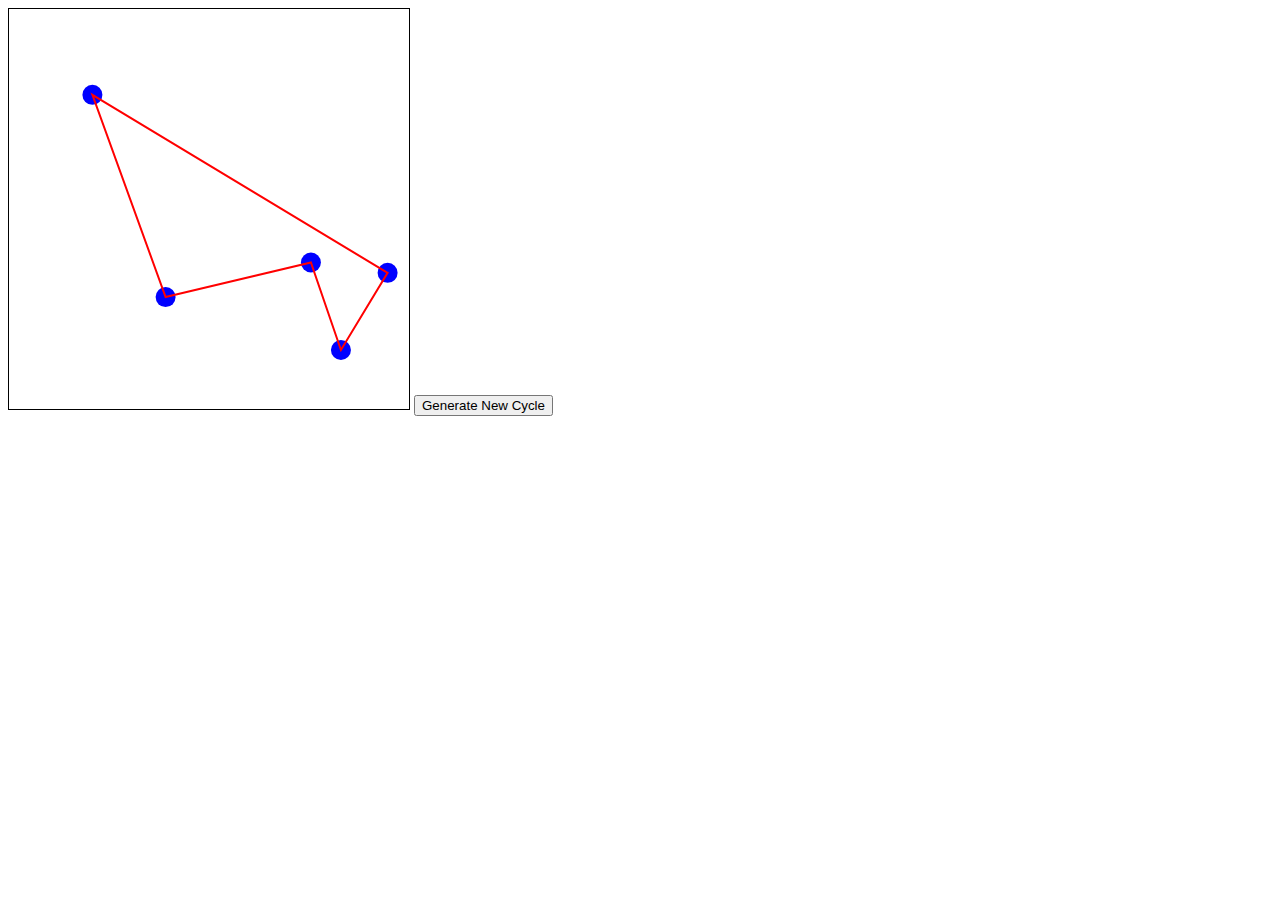
==== h.html @ c9c36dd7 "updates" ====
<!DOCTYPE html>
<html lang="en">
<head>
    <meta charset="UTF-8">
    <meta name="viewport" content="width=device-width, initial-scale=1.0">
    <title>Hamiltonian Cycle Visualization</title>
    <style>
        canvas {
            border: 1px solid black;
        }
    </style>
</head>
<body>
    <canvas id="graphCanvas" width="400" height="400"></canvas>
    <button id="generateBtn">Generate New Cycle</button>
    <script>
        const canvas = document.getElementById('graphCanvas');
        const ctx = canvas.getContext('2d');
        const generateBtn = document.getElementById('generateBtn');

        function drawGraph(nodes, edges) {
            ctx.clearRect(0, 0, canvas.width, canvas.height);
            
            // Draw nodes
            nodes.forEach(node => {
                ctx.beginPath();
                ctx.arc(node.x, node.y, 10, 0, 2 * Math.PI);
                ctx.fillStyle = 'blue';
                ctx.fill();
            });

            // Draw edges
            ctx.beginPath();
            ctx.moveTo(nodes[edges[0]].x, nodes[edges[0]].y);
            for (let i = 1; i < edges.length; i++) {
                ctx.lineTo(nodes[edges[i]].x, nodes[edges[i]].y);
            }
            ctx.closePath();
            ctx.strokeStyle = 'red';
            ctx.lineWidth = 2;
            ctx.stroke();
        }

        function generateRandomCycle(numNodes) {
            const nodes = [];
            const edges = [];

            // Generate random node positions
            for (let i = 0; i < numNodes; i++) {
                nodes.push({
                    x: Math.random() * (canvas.width - 40) + 20,
                    y: Math.random() * (canvas.height - 40) + 20
                });
            }

            // Generate a random permutation for the cycle
            const permutation = Array.from({length: numNodes}, (_, i) => i);
            for (let i = permutation.length - 1; i > 0; i--) {
                const j = Math.floor(Math.random() * (i + 1));
                [permutation[i], permutation[j]] = [permutation[j], permutation[i]];
            }

            edges.push(...permutation, permutation[0]);

            drawGraph(nodes, edges);
        }

        generateBtn.addEventListener('click', () => generateRandomCycle(5));

        // Initial generation
        generateRandomCycle(5);
    </script>
</body>
</html>
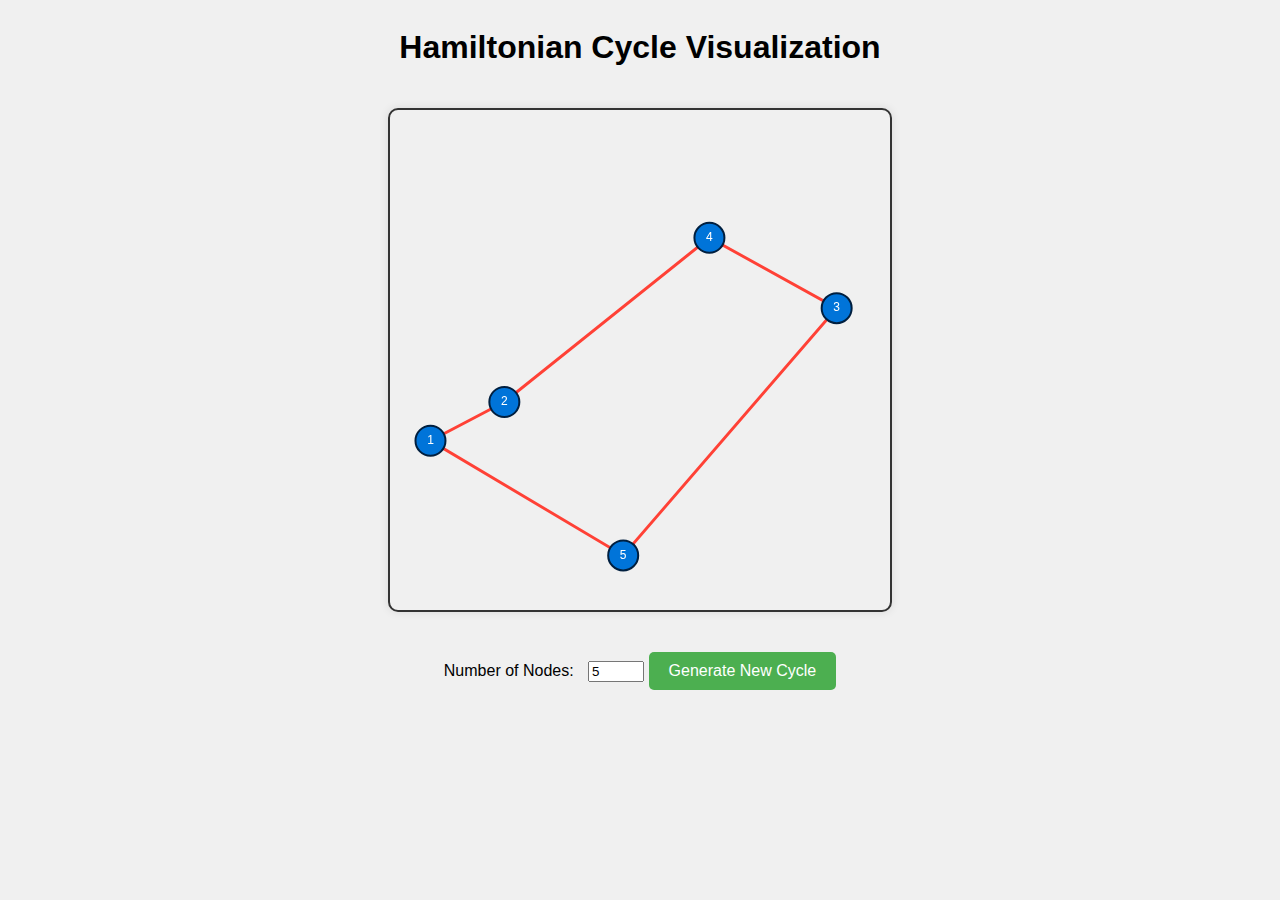
==== commit e43682c5: "updates" ====
--- a/h.html
+++ b/h.html
@@ -5,29 +5,56 @@
     <meta name="viewport" content="width=device-width, initial-scale=1.0">
     <title>Hamiltonian Cycle Visualization</title>
     <style>
+        body {
+            font-family: Arial, sans-serif;
+            display: flex;
+            flex-direction: column;
+            align-items: center;
+            background-color: #f0f0f0;
+        }
         canvas {
-            border: 1px solid black;
+            border: 2px solid #333;
+            border-radius: 10px;
+            margin: 20px 0;
+            box-shadow: 0 0 10px rgba(0,0,0,0.1);
+        }
+        button {
+            padding: 10px 20px;
+            font-size: 16px;
+            background-color: #4CAF50;
+            color: white;
+            border: none;
+            border-radius: 5px;
+            cursor: pointer;
+            transition: background-color 0.3s;
+        }
+        button:hover {
+            background-color: #45a049;
+        }
+        .controls {
+            margin-top: 20px;
+        }
+        label {
+            margin-right: 10px;
         }
     </style>
 </head>
 <body>
-    <canvas id="graphCanvas" width="400" height="400"></canvas>
-    <button id="generateBtn">Generate New Cycle</button>
+    <h1>Hamiltonian Cycle Visualization</h1>
+    <canvas id="graphCanvas" width="500" height="500"></canvas>
+    <div class="controls">
+        <label for="nodeCount">Number of Nodes:</label>
+        <input type="number" id="nodeCount" min="3" max="10" value="5">
+        <button id="generateBtn">Generate New Cycle</button>
+    </div>
     <script>
         const canvas = document.getElementById('graphCanvas');
         const ctx = canvas.getContext('2d');
         const generateBtn = document.getElementById('generateBtn');
+        const nodeCountInput = document.getElementById('nodeCount');
 
         function drawGraph(nodes, edges) {
             ctx.clearRect(0, 0, canvas.width, canvas.height);
-            
-            // Draw nodes
-            nodes.forEach(node => {
-                ctx.beginPath();
-                ctx.arc(node.x, node.y, 10, 0, 2 * Math.PI);
-                ctx.fillStyle = 'blue';
-                ctx.fill();
-            });
 
             // Draw edges
             ctx.beginPath();
@@ -36,9 +63,27 @@
                 ctx.lineTo(nodes[edges[i]].x, nodes[edges[i]].y);
             }
             ctx.closePath();
-            ctx.strokeStyle = 'red';
-            ctx.lineWidth = 2;
+            ctx.strokeStyle = '#FF4136';
+            ctx.lineWidth = 3;
             ctx.stroke();
+
+            // Draw nodes
+            nodes.forEach((node, index) => {
+                ctx.beginPath();
+                ctx.arc(node.x, node.y, 15, 0, 2 * Math.PI);
+                ctx.fillStyle = '#0074D9';
+                ctx.fill();
+                ctx.strokeStyle = '#001f3f';
+                ctx.lineWidth = 2;
+                ctx.stroke();
+
+                // Add node labels
+                ctx.fillStyle = 'white';
+                ctx.font = '12px Arial';
+                ctx.textAlign = 'center';
+                ctx.textBaseline = 'middle';
+                ctx.fillText(index + 1, node.x, node.y);
+            });
         }
 
         function generateRandomCycle(numNodes) {
@@ -48,8 +93,8 @@
             // Generate random node positions
             for (let i = 0; i < numNodes; i++) {
                 nodes.push({
-                    x: Math.random() * (canvas.width - 40) + 20,
-                    y: Math.random() * (canvas.height - 40) + 20
+                    x: Math.random() * (canvas.width - 80) + 40,
+                    y: Math.random() * (canvas.height - 80) + 40
                 });
             }
 
@@ -65,7 +110,14 @@
             drawGraph(nodes, edges);
         }
 
-        generateBtn.addEventListener('click', () => generateRandomCycle(5));
+        generateBtn.addEventListener('click', () => {
+            const numNodes = parseInt(nodeCountInput.value);
+            if (numNodes >= 3 && numNodes <= 10) {
+                generateRandomCycle(numNodes);
+            } else {
+                alert('Please enter a number between 3 and 10');
+            }
+        });
 
         // Initial generation
         generateRandomCycle(5);
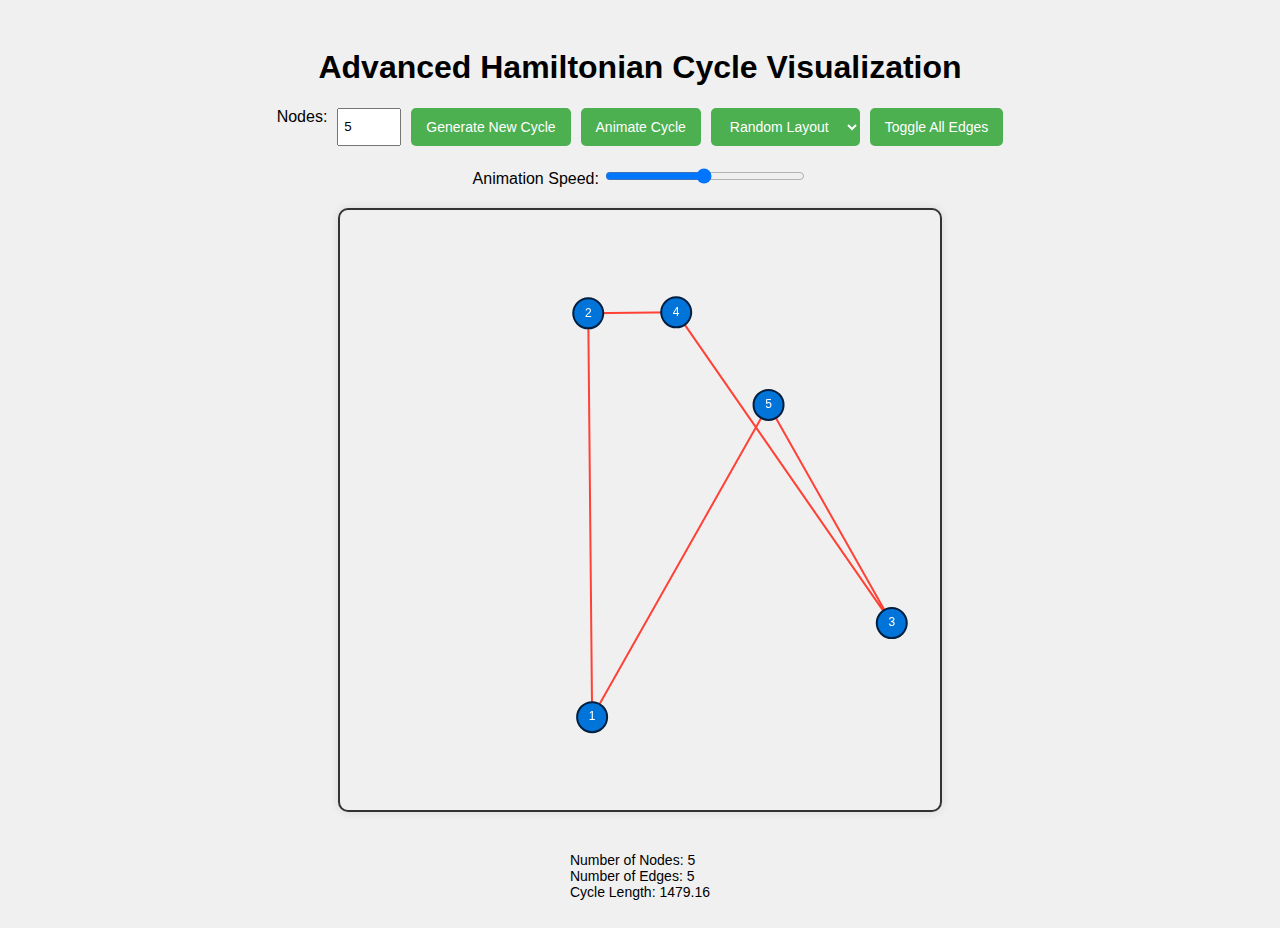
==== commit f519f541: "improvements" ====
--- a/h.html
+++ b/h.html
@@ -3,7 +3,7 @@
 <head>
     <meta charset="UTF-8">
     <meta name="viewport" content="width=device-width, initial-scale=1.0">
-    <title>Hamiltonian Cycle Visualization</title>
+    <title>Advanced Hamiltonian Cycle Visualization</title>
     <style>
         body {
             font-family: Arial, sans-serif;
@@ -11,6 +11,7 @@
             flex-direction: column;
             align-items: center;
             background-color: #f0f0f0;
+            padding: 20px;
         }
         canvas {
             border: 2px solid #333;
@@ -18,9 +19,16 @@
             margin: 20px 0;
             box-shadow: 0 0 10px rgba(0,0,0,0.1);
         }
-        button {
-            padding: 10px 20px;
-            font-size: 16px;
+        .controls {
+            display: flex;
+            flex-wrap: wrap;
+            justify-content: center;
+            gap: 10px;
+            margin-bottom: 20px;
+        }
+        button, select {
+            padding: 10px 15px;
+            font-size: 14px;
             background-color: #4CAF50;
             color: white;
             border: none;
@@ -28,43 +36,92 @@
             cursor: pointer;
             transition: background-color 0.3s;
         }
-        button:hover {
+        button:hover, select:hover {
             background-color: #45a049;
         }
-        .controls {
+        input[type="number"] {
+            width: 50px;
+            padding: 5px;
+        }
+        #stats {
             margin-top: 20px;
-        }
-        label {
-            margin-right: 10px;
+            font-size: 14px;
+        }
+        #animationSpeed {
+            width: 200px;
         }
     </style>
 </head>
 <body>
-    <h1>Hamiltonian Cycle Visualization</h1>
-    <canvas id="graphCanvas" width="500" height="500"></canvas>
+    <h1>Advanced Hamiltonian Cycle Visualization</h1>
     <div class="controls">
-        <label for="nodeCount">Number of Nodes:</label>
-        <input type="number" id="nodeCount" min="3" max="10" value="5">
+        <label for="nodeCount">Nodes:</label>
+        <input type="number" id="nodeCount" min="3" max="20" value="5">
         <button id="generateBtn">Generate New Cycle</button>
+        <button id="animateBtn">Animate Cycle</button>
+        <select id="layoutSelect">
+            <option value="random">Random Layout</option>
+            <option value="circle">Circular Layout</option>
+        </select>
+        <button id="toggleEdgesBtn">Toggle All Edges</button>
     </div>
+    <div>
+        <label for="animationSpeed">Animation Speed:</label>
+        <input type="range" id="animationSpeed" min="1" max="100" value="50">
+    </div>
+    <canvas id="graphCanvas" width="600" height="600"></canvas>
+    <div id="stats"></div>
     <script>
         const canvas = document.getElementById('graphCanvas');
         const ctx = canvas.getContext('2d');
         const generateBtn = document.getElementById('generateBtn');
+        const animateBtn = document.getElementById('animateBtn');
         const nodeCountInput = document.getElementById('nodeCount');
-
-        function drawGraph(nodes, edges) {
+        const layoutSelect = document.getElementById('layoutSelect');
+        const toggleEdgesBtn = document.getElementById('toggleEdgesBtn');
+        const animationSpeedInput = document.getElementById('animationSpeed');
+        const statsDiv = document.getElementById('stats');
+
+        let nodes = [];
+        let edges = [];
+        let allEdges = [];
+        let showAllEdges = false;
+        let animationId = null;
+
+        function drawGraph(highlightedEdge = -1) {
             ctx.clearRect(0, 0, canvas.width, canvas.height);
 
-            // Draw edges
+            // Draw all edges if toggled
+            if (showAllEdges) {
+                ctx.beginPath();
+                allEdges.forEach(edge => {
+                    ctx.moveTo(nodes[edge[0]].x, nodes[edge[0]].y);
+                    ctx.lineTo(nodes[edge[1]].x, nodes[edge[1]].y);
+                });
+                ctx.strokeStyle = '#AAAAAA';
+                ctx.lineWidth = 1;
+                ctx.stroke();
+            }
+
+            // Draw Hamiltonian cycle
             ctx.beginPath();
-            ctx.moveTo(nodes[edges[0]].x, nodes[edges[0]].y);
-            for (let i = 1; i < edges.length; i++) {
-                ctx.lineTo(nodes[edges[i]].x, nodes[edges[i]].y);
-            }
-            ctx.closePath();
-            ctx.strokeStyle = '#FF4136';
-            ctx.lineWidth = 3;
+            for (let i = 0; i < edges.length; i++) {
+                const startNode = nodes[edges[i]];
+                const endNode = nodes[edges[(i + 1) % edges.length]];
+                ctx.moveTo(startNode.x, startNode.y);
+                ctx.lineTo(endNode.x, endNode.y);
+
+                if (i === highlightedEdge) {
+                    ctx.strokeStyle = '#FF00FF';
+                    ctx.lineWidth = 4;
+                    ctx.stroke();
+                    ctx.beginPath();
+                    ctx.moveTo(endNode.x, endNode.y);
+                } else {
+                    ctx.strokeStyle = '#FF4136';
+                    ctx.lineWidth = 2;
+                }
+            }
             ctx.stroke();
 
             // Draw nodes
@@ -77,7 +134,6 @@
                 ctx.lineWidth = 2;
                 ctx.stroke();
 
-                // Add node labels
                 ctx.fillStyle = 'white';
                 ctx.font = '12px Arial';
                 ctx.textAlign = 'center';
@@ -86,36 +142,118 @@
             });
         }
 
+        function generateRandomLayout(numNodes) {
+            return Array.from({length: numNodes}, () => ({
+                x: Math.random() * (canvas.width - 80) + 40,
+                y: Math.random() * (canvas.height - 80) + 40
+            }));
+        }
+
+        function generateCircularLayout(numNodes) {
+            const centerX = canvas.width / 2;
+            const centerY = canvas.height / 2;
+            const radius = Math.min(canvas.width, canvas.height) / 2 - 40;
+            return Array.from({length: numNodes}, (_, i) => ({
+                x: centerX + radius * Math.cos(2 * Math.PI * i / numNodes),
+                y: centerY + radius * Math.sin(2 * Math.PI * i / numNodes)
+            }));
+        }
+
+        function generateAllEdges(numNodes) {
+            const edges = [];
+            for (let i = 0; i < numNodes; i++) {
+                for (let j = i + 1; j < numNodes; j++) {
+                    edges.push([i, j]);
+                }
+            }
+            return edges;
+        }
+
         function generateRandomCycle(numNodes) {
-            const nodes = [];
-            const edges = [];
-
-            // Generate random node positions
-            for (let i = 0; i < numNodes; i++) {
-                nodes.push({
-                    x: Math.random() * (canvas.width - 80) + 40,
-                    y: Math.random() * (canvas.height - 80) + 40
-                });
-            }
-
-            // Generate a random permutation for the cycle
+            const layout = layoutSelect.value === 'random' ? generateRandomLayout : generateCircularLayout;
+            nodes = layout(numNodes);
+            allEdges = generateAllEdges(numNodes);
+
             const permutation = Array.from({length: numNodes}, (_, i) => i);
             for (let i = permutation.length - 1; i > 0; i--) {
                 const j = Math.floor(Math.random() * (i + 1));
                 [permutation[i], permutation[j]] = [permutation[j], permutation[i]];
             }
-
-            edges.push(...permutation, permutation[0]);
-
-            drawGraph(nodes, edges);
+            edges = permutation;
+
+            drawGraph();
+            updateStats();
+        }
+
+        function animateCycle() {
+            let currentEdge = 0;
+            const animationSpeed = 101 - animationSpeedInput.value; // Invert for intuitive speed control
+
+            function animate() {
+                drawGraph(currentEdge);
+                currentEdge = (currentEdge + 1) % edges.length;
+                animationId = setTimeout(animate, animationSpeed);
+            }
+
+            animate();
+        }
+
+        function updateStats() {
+            const numNodes = nodes.length;
+            const cycleLength = calculateCycleLength();
+            statsDiv.innerHTML = `
+                Number of Nodes: ${numNodes}<br>
+                Number of Edges: ${edges.length}<br>
+                Cycle Length: ${cycleLength.toFixed(2)}
+            `;
+        }
+
+        function calculateCycleLength() {
+            let length = 0;
+            for (let i = 0; i < edges.length; i++) {
+                const startNode = nodes[edges[i]];
+                const endNode = nodes[edges[(i + 1) % edges.length]];
+                length += Math.sqrt(
+                    Math.pow(endNode.x - startNode.x, 2) + 
+                    Math.pow(endNode.y - startNode.y, 2)
+                );
+            }
+            return length;
         }
 
         generateBtn.addEventListener('click', () => {
             const numNodes = parseInt(nodeCountInput.value);
-            if (numNodes >= 3 && numNodes <= 10) {
+            if (numNodes >= 3 && numNodes <= 20) {
                 generateRandomCycle(numNodes);
             } else {
-                alert('Please enter a number between 3 and 10');
+                alert('Please enter a number between 3 and 20');
+            }
+        });
+
+        animateBtn.addEventListener('click', () => {
+            if (animationId) {
+                clearTimeout(animationId);
+                animationId = null;
+                animateBtn.textContent = 'Animate Cycle';
+            } else {
+                animateCycle();
+                animateBtn.textContent = 'Stop Animation';
+            }
+        });
+
+        toggleEdgesBtn.addEventListener('click', () => {
+            showAllEdges = !showAllEdges;
+            drawGraph();
+        });
+
+        layoutSelect.addEventListener('change', () => {
+            generateRandomCycle(nodes.length);
+        });
+
+        animationSpeedInput.addEventListener('input', () => {
+            if (animationId) {
+                clearTimeout(animationId);
+                animateCycle();
             }
         });
 
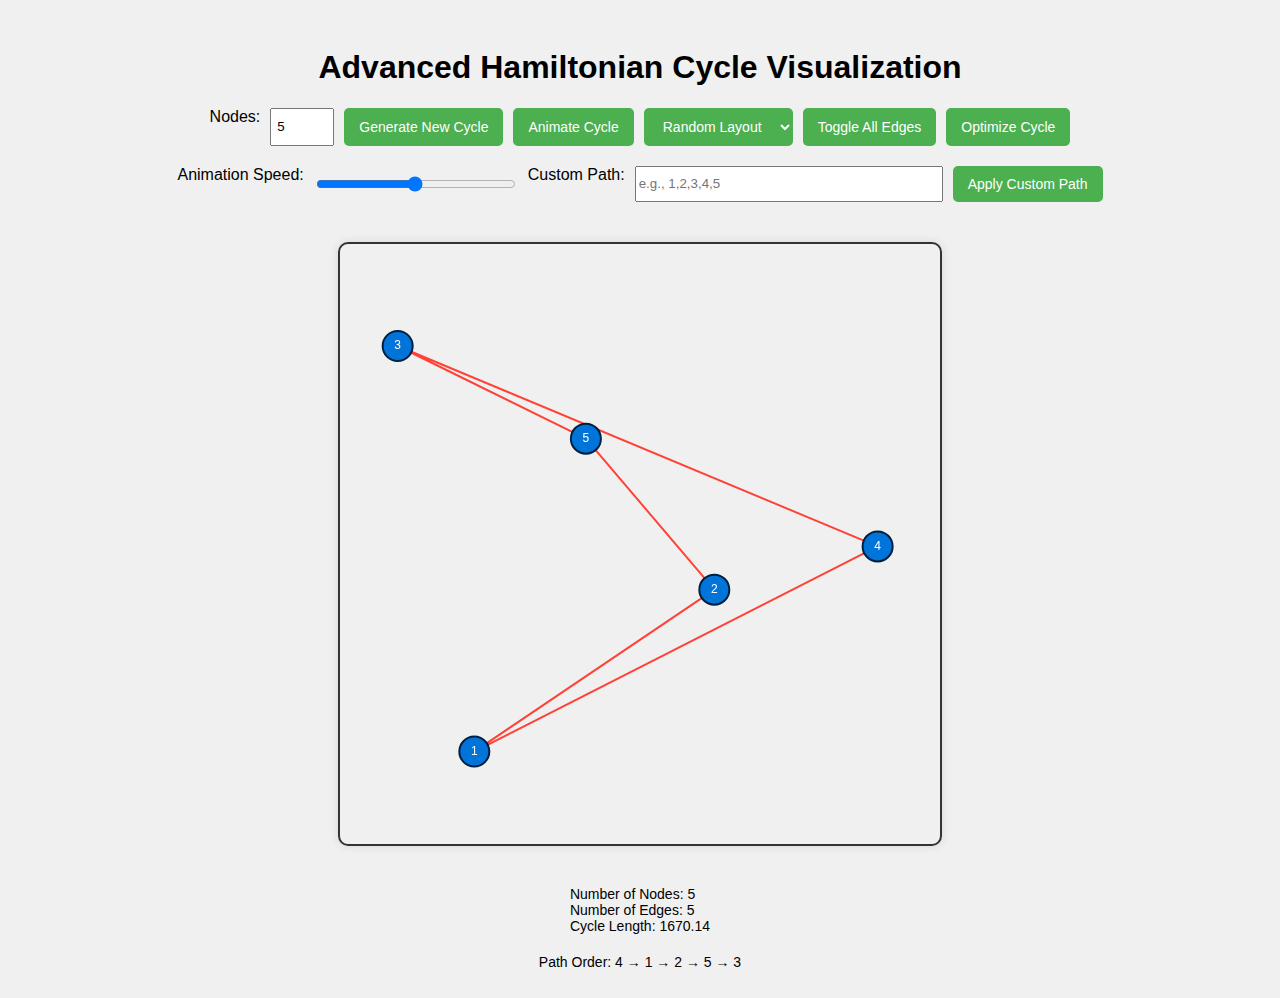
==== commit 68a0ff3c: "Update h.html" ====
--- a/h.html
+++ b/h.html
@@ -43,12 +43,15 @@
             width: 50px;
             padding: 5px;
         }
-        #stats {
+        #stats, #pathOrder {
             margin-top: 20px;
             font-size: 14px;
         }
         #animationSpeed {
             width: 200px;
+        }
+        #customPath {
+            width: 300px;
         }
     </style>
 </head>
@@ -62,15 +65,21 @@
         <select id="layoutSelect">
             <option value="random">Random Layout</option>
             <option value="circle">Circular Layout</option>
+            <option value="grid">Grid Layout</option>
         </select>
         <button id="toggleEdgesBtn">Toggle All Edges</button>
+        <button id="optimizeBtn">Optimize Cycle</button>
     </div>
-    <div>
+    <div class="controls">
         <label for="animationSpeed">Animation Speed:</label>
         <input type="range" id="animationSpeed" min="1" max="100" value="50">
+        <label for="customPath">Custom Path:</label>
+        <input type="text" id="customPath" placeholder="e.g., 1,2,3,4,5">
+        <button id="applyCustomPath">Apply Custom Path</button>
     </div>
     <canvas id="graphCanvas" width="600" height="600"></canvas>
     <div id="stats"></div>
+    <div id="pathOrder"></div>
     <script>
         const canvas = document.getElementById('graphCanvas');
         const ctx = canvas.getContext('2d');
@@ -80,7 +89,11 @@
         const layoutSelect = document.getElementById('layoutSelect');
         const toggleEdgesBtn = document.getElementById('toggleEdgesBtn');
         const animationSpeedInput = document.getElementById('animationSpeed');
+        const optimizeBtn = document.getElementById('optimizeBtn');
+        const customPathInput = document.getElementById('customPath');
+        const applyCustomPathBtn = document.getElementById('applyCustomPath');
         const statsDiv = document.getElementById('stats');
+        const pathOrderDiv = document.getElementById('pathOrder');
 
         let nodes = [];
         let edges = [];
@@ -91,7 +104,6 @@
         function drawGraph(highlightedEdge = -1) {
             ctx.clearRect(0, 0, canvas.width, canvas.height);
 
-            // Draw all edges if toggled
             if (showAllEdges) {
                 ctx.beginPath();
                 allEdges.forEach(edge => {
@@ -103,7 +115,6 @@
                 ctx.stroke();
             }
 
-            // Draw Hamiltonian cycle
             ctx.beginPath();
             for (let i = 0; i < edges.length; i++) {
                 const startNode = nodes[edges[i]];
@@ -124,7 +135,6 @@
             }
             ctx.stroke();
 
-            // Draw nodes
             nodes.forEach((node, index) => {
                 ctx.beginPath();
                 ctx.arc(node.x, node.y, 15, 0, 2 * Math.PI);
@@ -159,6 +169,16 @@
             }));
         }
 
+        function generateGridLayout(numNodes) {
+            const gridSize = Math.ceil(Math.sqrt(numNodes));
+            const cellWidth = canvas.width / gridSize;
+            const cellHeight = canvas.height / gridSize;
+            return Array.from({length: numNodes}, (_, i) => ({
+                x: (i % gridSize + 0.5) * cellWidth,
+                y: (Math.floor(i / gridSize) + 0.5) * cellHeight
+            }));
+        }
+
         function generateAllEdges(numNodes) {
             const edges = [];
             for (let i = 0; i < numNodes; i++) {
@@ -170,8 +190,13 @@
         }
 
         function generateRandomCycle(numNodes) {
-            const layout = layoutSelect.value === 'random' ? generateRandomLayout : generateCircularLayout;
-            nodes = layout(numNodes);
+            const layoutFunctions = {
+                'random': generateRandomLayout,
+                'circle': generateCircularLayout,
+                'grid': generateGridLayout
+            };
+            const layoutFunction = layoutFunctions[layoutSelect.value];
+            nodes = layoutFunction(numNodes);
             allEdges = generateAllEdges(numNodes);
 
             const permutation = Array.from({length: numNodes}, (_, i) => i);
@@ -187,7 +212,7 @@
 
         function animateCycle() {
             let currentEdge = 0;
-            const animationSpeed = 101 - animationSpeedInput.value; // Invert for intuitive speed control
+            const animationSpeed = 101 - animationSpeedInput.value;
 
             function animate() {
                 drawGraph(currentEdge);
@@ -206,6 +231,7 @@
                 Number of Edges: ${edges.length}<br>
                 Cycle Length: ${cycleLength.toFixed(2)}
             `;
+            pathOrderDiv.innerHTML = `Path Order: ${edges.map(i => i + 1).join(' → ')}`;
         }
 
         function calculateCycleLength() {
@@ -221,6 +247,43 @@
             return length;
         }
 
+        function optimizeCycle() {
+            let improved = true;
+            while (improved) {
+                improved = false;
+                for (let i = 0; i < edges.length - 2; i++) {
+                    for (let j = i + 2; j < edges.length; j++) {
+                        if (j === edges.length - 1 && i === 0) continue;
+                        const currentLength = distance(nodes[edges[i]], nodes[edges[i+1]]) +
+                                              distance(nodes[edges[j]], nodes[edges[(j+1) % edges.length]]);
+                        const newLength = distance(nodes[edges[i]], nodes[edges[j]]) +
+                                          distance(nodes[edges[i+1]], nodes[edges[(j+1) % edges.length]]);
+                        if (newLength < currentLength) {
+                            edges = edges.slice(0, i+1).concat(edges.slice(i+1, j+1).reverse(), edges.slice(j+1));
+                            improved = true;
+                        }
+                    }
+                }
+            }
+            drawGraph();
+            updateStats();
+        }
+
+        function distance(node1, node2) {
+            return Math.sqrt(Math.pow(node2.x - node1.x, 2) + Math.pow(node2.y - node1.y, 2));
+        }
+
+        function applyCustomPath() {
+            const path = customPathInput.value.split(',').map(x => parseInt(x.trim()) - 1);
+            if (path.length !== nodes.length || !path.every(x => x >= 0 && x < nodes.length)) {
+                alert('Invalid path. Please enter a valid permutation of node numbers.');
+                return;
+            }
+            edges = path;
+            drawGraph();
+            updateStats();
+        }
+
         generateBtn.addEventListener('click', () => {
             const numNodes = parseInt(nodeCountInput.value);
             if (numNodes >= 3 && numNodes <= 20) {
@@ -257,6 +320,10 @@
             }
         });
 
+        optimizeBtn.addEventListener('click', optimizeCycle);
+
+        applyCustomPathBtn.addEventListener('click', applyCustomPath);
+
         // Initial generation
         generateRandomCycle(5);
     </script>
